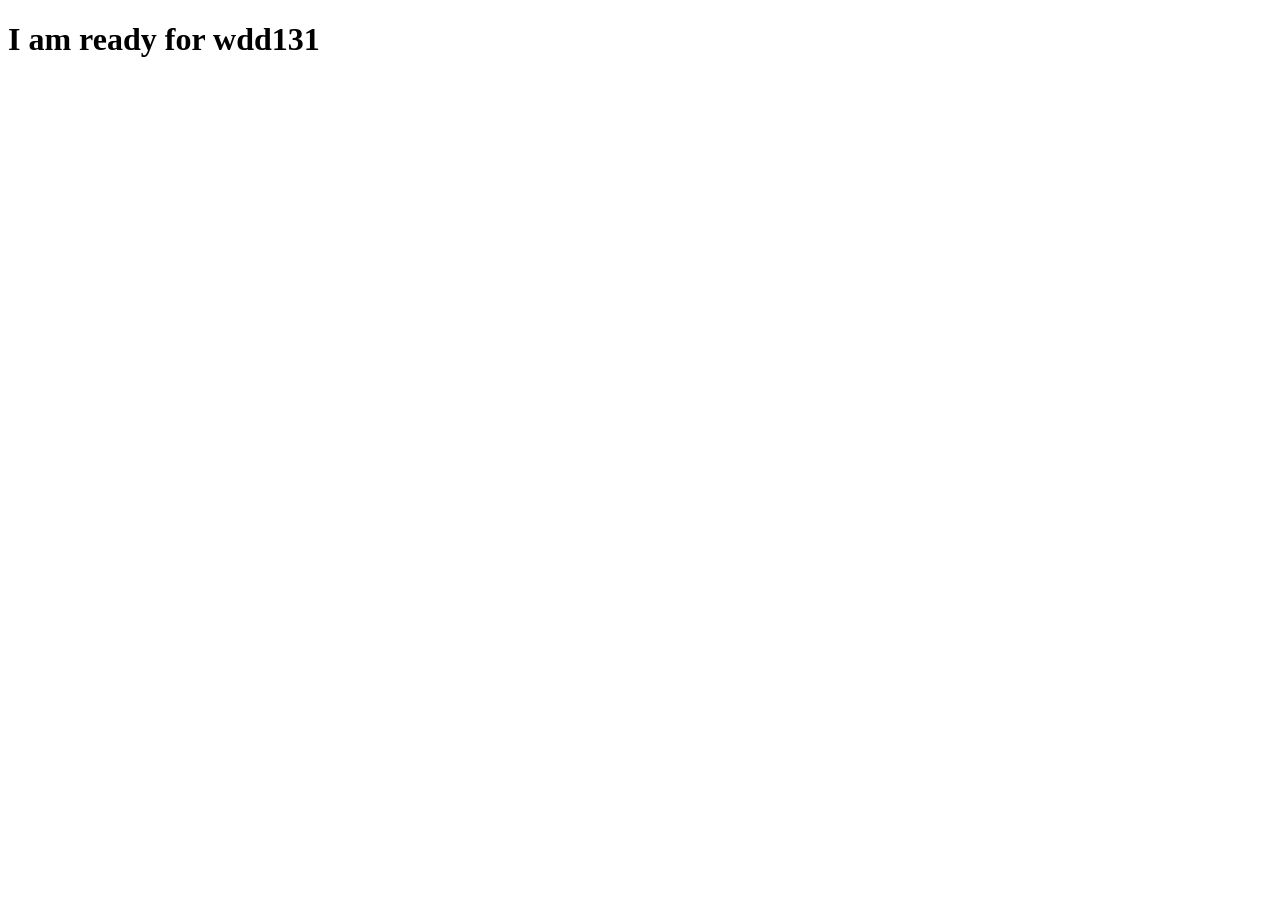
==== index.html @ 80e0471a "index" ====
<!DOCTYPE html>
<html lang="en">
<head>
    <meta charset="UTF-8">
    <meta name="viewport" content="width=device-width, initial-scale=1.0">
    <title>wdd131</title>
</head>
<body>
    <h1>I am ready for wdd131</h1>
    
</body>
</html>
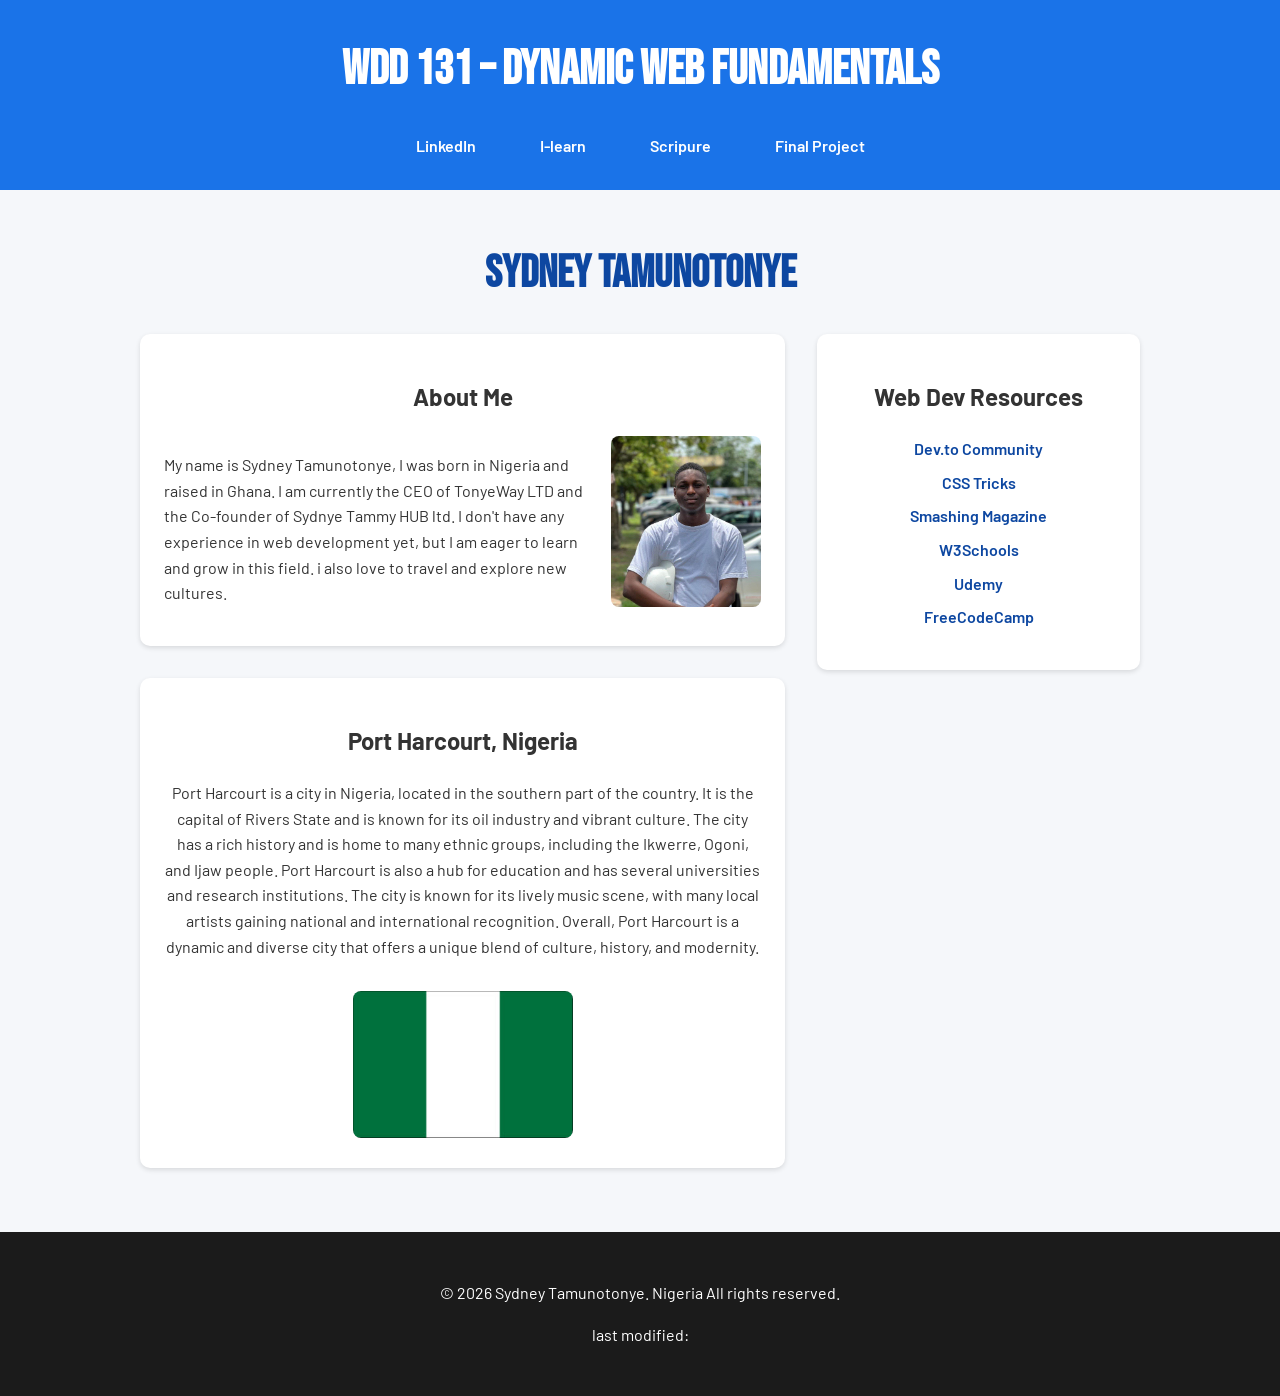
==== commit 1bb80e86: "WEEK01-ass" ====
--- a/index.html
+++ b/index.html
@@ -1,12 +1,82 @@
 <!DOCTYPE html>
 <html lang="en">
+
 <head>
     <meta charset="UTF-8">
     <meta name="viewport" content="width=device-width, initial-scale=1.0">
-    <title>wdd131</title>
+    <meta name="description" content="This is my personal website for wdd131">
+    <meta name="author" content="Sydney Tamunotonye">
+    <link rel="preconnect" href="https://fonts.googleapis.com">
+    <link rel="preconnect" href="https://fonts.gstatic.com" crossorigin>
+    <link href="https://fonts.googleapis.com/css2?family=Barlow:wght@400;800&family=Bebas+Neue&display=swap"
+        rel="stylesheet">
+    <link rel="stylesheet" href="week01/styles/base.css">
+    <script src="week01/scripts/getdates.js" defer></script>
+    <title>WDD 131 – Dynamic Web Fundamentals – Sydney Tamunotonye</title>
+
 </head>
+
 <body>
-    <h1>I am ready for wdd131</h1>
-    
+    <header>
+        <h1>WDD 131 – Dynamic Web Fundamentals</h1>
+        <nav>
+            <ul>
+                <li><a href="https://www.linkedin.com/in/sydneytamunotonye/">LinkedIn</a></li>
+                <li><a href="https://byupw.instructure.com/">I-learn</a></li>
+                <li><a href="https://www.churchofjesuschrist.org/study/scriptures/bofm/2-ne/2?lang=eng">Scripure</a>
+                </li>
+                <li><a href="contact.html">Final Project</a></li>
+            </ul>
+        </nav>
+    </header>
+    <main>
+        <h1 class="student-name">Sydney Tamunotonye</h1>
+        <div class="content-grid">
+            <div class="left-col">
+                <section class="about">
+                    <h2>About Me</h2>
+                    <div class="about-row">
+                        <p>My name is Sydney Tamunotonye, I was born in Nigeria and raised in Ghana. I am currently the
+                            CEO of TonyeWay LTD and the Co-founder of Sydnye Tammy HUB ltd. I don't have any experience
+                            in web development yet, but I am eager to learn and grow in this field. i also love to
+                            travel and explore new cultures.</p>
+                        <img src="week01/images/personal.jpg" alt="Sydney Tamunotonye" width="300">
+                    </div>
+                </section>
+
+                <section class="location">
+                    <h2>Port Harcourt, Nigeria</h2>
+                    <p>Port Harcourt is a city in Nigeria, located in the southern part of the country. It is the
+                        capital of Rivers State and is known for its oil industry and vibrant culture. The city has a
+                        rich history and is home to many ethnic groups, including the Ikwerre, Ogoni, and Ijaw people.
+                        Port Harcourt is also a hub for education and has several universities and research
+                        institutions. The city is known for its lively music scene, with many local artists gaining
+                        national and international recognition. Overall, Port Harcourt is a dynamic and diverse city
+                        that offers a unique blend of culture, history, and modernity.</p>
+                    <img src="week01/images/nigeria.jpg" alt="Port Harcourt, Nigeria" width="300">
+                </section>
+            </div>
+
+
+            <section class="Resources">
+                <h2>Web Dev Resources</h2>
+                <ul>
+                    <li><a href="https://developer.mozilla.org/en-US/docs/Web/JavaScript/Guide/Performance">Dev.to
+                            Community</a></li>
+                    <li><a href="https://css-tricks.com/">CSS Tricks</a></li>
+                    <li><a href="https://www.smashingmagazine.com/">Smashing Magazine</a></li>
+                    <li><a href="https://www.w3schools.com/">W3Schools</a></li>
+                    <li><a href="https://www.udemy.com/">Udemy</a></li>
+                    <li><a href="https://www.freecodecamp.org/">FreeCodeCamp</a></li>
+                </ul>
+            </section>
+        </div><!-- end .content-grid -->
+
+    </main>
+    <footer>
+        <p>&copy; <span id="currentyear"></span> Sydney Tamunotonye. Nigeria All rights reserved.</p>
+        <p>last modified: <span id="lastmodified"></span></p>
+    </footer>
 </body>
+
 </html>
--- a/week01/styles/base.css
+++ b/week01/styles/base.css
@@ -0,0 +1,172 @@
+:root {
+    --primary: #1a73e8;
+    --secondary: #0d47a1;
+    --light: #f5f7fa;
+    --dark: #1b1b1b;
+    --accent: #ffb300;
+    --text: #333;
+}
+
+body {
+    margin: 0;
+    font-family: "Barlow", sans-serif;
+    background-color: var(--light);
+    color: var(--text);
+    line-height: 1.6;
+}
+
+
+header {
+    background: var(--primary);
+    color: white;
+    padding: 2rem 1rem;
+    text-align: center;
+}
+
+header span {
+    display: block;
+    text-align: center;
+    /* required */
+}
+
+header h1 {
+    font-family: "Bebas Neue", sans-serif;
+    font-size: 3rem;
+    margin: 0;
+}
+
+nav ul {
+    list-style: none;
+    padding: 0;
+    margin: 1.5rem 0 0;
+    display: flex;
+    /* required */
+    justify-content: center;
+    gap: 2rem;
+}
+
+nav a {
+    text-decoration: none;
+    color: white;
+    font-weight: 600;
+    padding: 0.5rem 1rem;
+    transition: all 0.3s ease;
+    /* hover effect */
+    border-radius: 5px;
+}
+
+nav a:hover {
+    background: var(--accent);
+    color: var(--dark);
+    transform: translateY(-3px);
+}
+
+
+main {
+    max-width: 1000px;
+    /* required */
+    margin: 2rem auto;
+    /* centered */
+    padding: 1rem;
+}
+
+.student-name {
+    font-family: "Bebas Neue", sans-serif;
+    font-size: 2.8rem;
+    color: var(--secondary);
+    margin: 0 0 1.5rem;
+    text-align: center;
+}
+
+
+.content-grid {
+    display: grid;
+    /* required */
+    grid-template-columns: 2fr 1fr;
+    gap: 2rem;
+    align-items: start;
+}
+
+.content-grid section {
+    background: white;
+    padding: 1.5rem;
+    border-radius: 10px;
+    box-shadow: 0 2px 5px rgba(0, 0, 0, 0.12);
+    /* small soft box shadow */
+    text-align: center;
+}
+
+
+.left-col {
+    display: flex;
+    flex-direction: column;
+    gap: 2rem;
+}
+
+
+.about,
+.location {
+    background: white;
+    padding: 1.5rem;
+    border-radius: 10px;
+    box-shadow: 0 2px 5px rgba(0, 0, 0, 0.12);
+    text-align: center;
+}
+
+
+.about .about-row {
+    display: flex;
+    align-items: flex-start;
+    gap: 1.5rem;
+    text-align: left;
+}
+
+.about .about-row p {
+    flex: 1;
+}
+
+.about .about-row img {
+    width: 150px;
+    height: auto;
+    border-radius: 8px;
+}
+
+
+.location p {
+    text-align: center;
+}
+
+.location img {
+    width: 220px;
+    height: auto;
+    border-radius: 8px;
+    margin-top: 1rem;
+    align-self: left;
+}
+
+.Resources ul {
+    list-style: none;
+    padding: 0;
+}
+
+.Resources li {
+    margin: 0.5rem 0;
+}
+
+.Resources a {
+    color: var(--secondary);
+    font-weight: 600;
+    text-decoration: none;
+}
+
+.Resources a:hover {
+    text-decoration: underline;
+}
+
+footer {
+    text-align: center;
+    padding: 2rem 1rem;
+    background: var(--dark);
+    color: white;
+    margin-top: 3rem;
+}
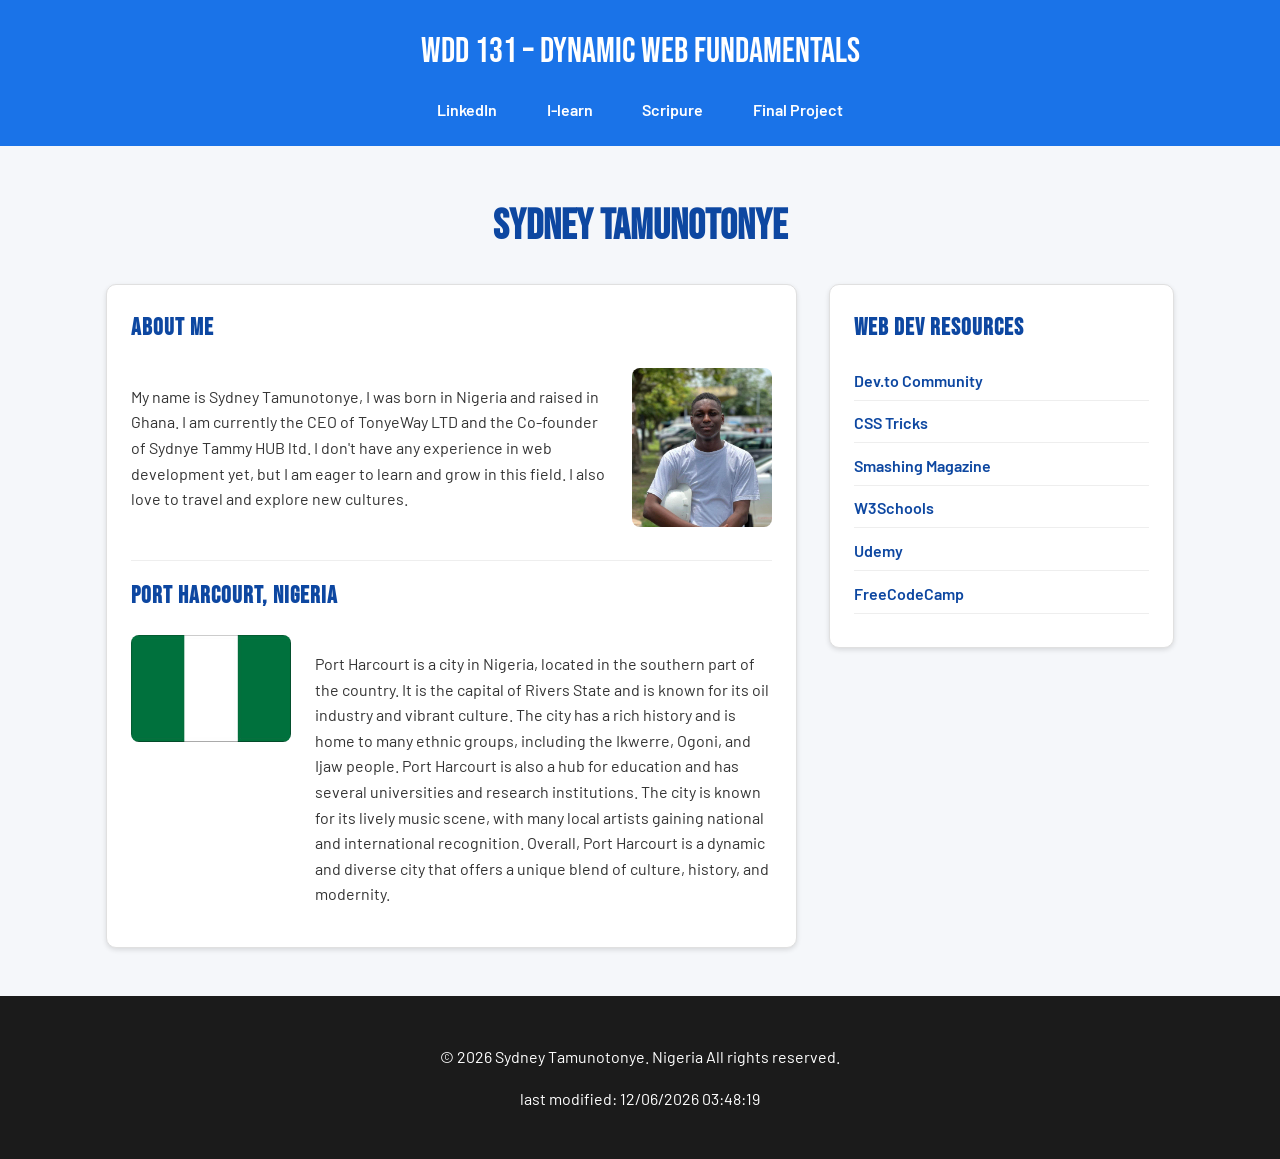
==== commit 9a8bb1e4: "week01-mod" ====
--- a/index.html
+++ b/index.html
@@ -10,15 +10,15 @@
     <link rel="preconnect" href="https://fonts.gstatic.com" crossorigin>
     <link href="https://fonts.googleapis.com/css2?family=Barlow:wght@400;800&family=Bebas+Neue&display=swap"
         rel="stylesheet">
-    <link rel="stylesheet" href="week01/styles/base.css">
-    <script src="week01/scripts/getdates.js" defer></script>
+    <link rel="stylesheet" href="styles/base.css">
+    <script src="scripts/getdates.js" defer></script>
     <title>WDD 131 – Dynamic Web Fundamentals – Sydney Tamunotonye</title>
 
 </head>
 
 <body>
     <header>
-        <h1>WDD 131 – Dynamic Web Fundamentals</h1>
+        <h1><span id="course-title">WDD 131 – Dynamic Web Fundamentals</span></h1>
         <nav>
             <ul>
                 <li><a href="https://www.linkedin.com/in/sydneytamunotonye/">LinkedIn</a></li>
@@ -30,39 +30,37 @@
         </nav>
     </header>
     <main>
-        <h1 class="student-name">Sydney Tamunotonye</h1>
+        <h1>Sydney Tamunotonye</h1>
         <div class="content-grid">
-            <div class="left-col">
-                <section class="about">
-                    <h2>About Me</h2>
-                    <div class="about-row">
-                        <p>My name is Sydney Tamunotonye, I was born in Nigeria and raised in Ghana. I am currently the
-                            CEO of TonyeWay LTD and the Co-founder of Sydnye Tammy HUB ltd. I don't have any experience
-                            in web development yet, but I am eager to learn and grow in this field. i also love to
-                            travel and explore new cultures.</p>
-                        <img src="week01/images/personal.jpg" alt="Sydney Tamunotonye" width="300">
+            <section class="card">
+                <h2>About Me</h2>
+                <div class="about-row">
+                    <p>My name is Sydney Tamunotonye, I was born in Nigeria and raised in Ghana. I am currently the CEO
+                        of TonyeWay LTD and the Co-founder of Sydnye Tammy HUB ltd. I don't have any experience in web
+                        development yet, but I am eager to learn and grow in this field. I also love to travel and
+                        explore new cultures.</p>
+                    <img src="images/personal.jpg" alt="Sydney Tamunotonye" width="300">
+                </div>
+
+                <div class="location-block">
+                    <h2>Port Harcourt, Nigeria</h2>
+                    <div class="location-row">
+                        <img src="images/nigeria.jpg" alt="Port Harcourt, Nigeria" width="300">
+                        <p>Port Harcourt is a city in Nigeria, located in the southern part of the country. It is the
+                            capital of Rivers State and is known for its oil industry and vibrant culture. The city has
+                            a rich history and is home to many ethnic groups, including the Ikwerre, Ogoni, and Ijaw
+                            people. Port Harcourt is also a hub for education and has several universities and research
+                            institutions. The city is known for its lively music scene, with many local artists gaining
+                            national and international recognition. Overall, Port Harcourt is a dynamic and diverse city
+                            that offers a unique blend of culture, history, and modernity.</p>
                     </div>
-                </section>
+                </div>
+            </section>
 
-                <section class="location">
-                    <h2>Port Harcourt, Nigeria</h2>
-                    <p>Port Harcourt is a city in Nigeria, located in the southern part of the country. It is the
-                        capital of Rivers State and is known for its oil industry and vibrant culture. The city has a
-                        rich history and is home to many ethnic groups, including the Ikwerre, Ogoni, and Ijaw people.
-                        Port Harcourt is also a hub for education and has several universities and research
-                        institutions. The city is known for its lively music scene, with many local artists gaining
-                        national and international recognition. Overall, Port Harcourt is a dynamic and diverse city
-                        that offers a unique blend of culture, history, and modernity.</p>
-                    <img src="week01/images/nigeria.jpg" alt="Port Harcourt, Nigeria" width="300">
-                </section>
-            </div>
-
-
-            <section class="Resources">
+            <section class="card">
                 <h2>Web Dev Resources</h2>
                 <ul>
-                    <li><a href="https://developer.mozilla.org/en-US/docs/Web/JavaScript/Guide/Performance">Dev.to
-                            Community</a></li>
+                    <li><a href="https://developer.mozilla.org/">Dev.to Community</a></li>
                     <li><a href="https://css-tricks.com/">CSS Tricks</a></li>
                     <li><a href="https://www.smashingmagazine.com/">Smashing Magazine</a></li>
                     <li><a href="https://www.w3schools.com/">W3Schools</a></li>
@@ -71,7 +69,6 @@
                 </ul>
             </section>
         </div><!-- end .content-grid -->
-
     </main>
     <footer>
         <p>&copy; <span id="currentyear"></span> Sydney Tamunotonye. Nigeria All rights reserved.</p>
--- a/styles/base.css
+++ b/styles/base.css
@@ -0,0 +1,192 @@
+:root {
+    --primary: #1a73e8;
+    --secondary: #0d47a1;
+    --light: #f5f7fa;
+    --dark: #1b1b1b;
+    --accent: #ffb300;
+    --text: #333;
+}
+
+* {
+    box-sizing: border-box;
+}
+
+body {
+    margin: 0;
+    font-family: "Barlow", sans-serif;
+    background-color: var(--light);
+    color: var(--text);
+    line-height: 1.6;
+    display: flex;
+    flex-direction: column;
+    min-height: 100vh;
+}
+
+/* ------------------------------
+   HEADER
+--------------------------------*/
+header {
+    background: var(--primary);
+    color: white;
+    padding: 1.5rem 1rem;
+    text-align: center;
+}
+
+header h1 {
+    font-family: "Bebas Neue", sans-serif;
+    font-weight: 400;
+    font-size: 2.2rem;
+    margin: 0;
+}
+
+footer {
+    margin-top: auto;
+}
+
+/* ------------------------------
+   NAVIGATION
+--------------------------------*/
+nav ul {
+    list-style: none;
+    padding: 0;
+    margin: 1rem 0 0;
+    display: flex;
+    justify-content: center;
+    gap: 1.5rem;
+    flex-wrap: wrap;
+}
+
+nav a {
+    text-decoration: none;
+    color: white;
+    font-weight: 600;
+    padding: 0.3rem 0.8rem;
+    border-radius: 5px;
+    transition: all 0.3s ease;
+}
+
+nav a:hover {
+    background: var(--accent);
+    color: var(--dark);
+}
+
+/* ------------------------------
+   MAIN / GRID
+--------------------------------*/
+main {
+    max-width: 1100px;
+    margin: 2rem auto;
+    padding: 1rem;
+    width: 100%;
+}
+
+/* Main heading = student name (single h1 in main) */
+main h1 {
+    font-family: "Bebas Neue", sans-serif;
+    font-size: 2.6rem;
+    color: var(--secondary);
+    margin: 0 0 1.5rem;
+    text-align: center;
+}
+
+/* Two cards side by side */
+.content-grid {
+    display: grid;
+    grid-template-columns: 2fr 1fr;
+    gap: 2rem;
+    align-items: start;
+}
+
+/* Card styling - each card has its own shadow */
+.card {
+    background: white;
+    padding: 1.5rem;
+    border-radius: 10px;
+    box-shadow: 0 2px 5px rgba(0, 0, 0, 0.12);
+    border: 1px solid #e0e0e0;
+}
+
+.card h2 {
+    margin-top: 0;
+    font-family: "Bebas Neue", sans-serif;
+    letter-spacing: 1px;
+    color: var(--secondary);
+}
+
+/* Inside About card - photo on the right of bio */
+.about-row {
+    display: flex;
+    align-items: flex-start;
+    gap: 1.5rem;
+}
+
+.about-row p {
+    flex: 1;
+    text-align: left;
+}
+
+.about-row img {
+    width: 140px;
+    height: auto;
+    border-radius: 8px;
+}
+
+/* Country block below the About Me block */
+.location-block {
+    margin-top: 2rem;
+    border-top: 1px solid #eee;
+    padding-top: 1rem;
+}
+
+.location-row {
+    display: flex;
+    align-items: flex-start;
+    gap: 1.5rem;
+}
+
+.location-row p {
+    flex: 1;
+    text-align: left;
+}
+
+.location-row img {
+    width: 160px;
+    height: auto;
+    border-radius: 8px;
+}
+
+/* ------------------------------
+   RESOURCES CARD
+--------------------------------*/
+.card ul {
+    list-style: none;
+    padding: 0;
+    margin: 0;
+    text-align: left;
+}
+
+.card li {
+    margin: 0.6rem 0;
+    border-bottom: 1px solid #eee;
+    padding-bottom: 0.4rem;
+}
+
+.card a {
+    color: var(--secondary);
+    font-weight: 600;
+    text-decoration: none;
+}
+
+.card a:hover {
+    text-decoration: underline;
+}
+
+/* ------------------------------
+   FOOTER
+--------------------------------*/
+footer {
+    text-align: center;
+    padding: 2rem 1rem;
+    background: var(--dark);
+    color: white;
+}
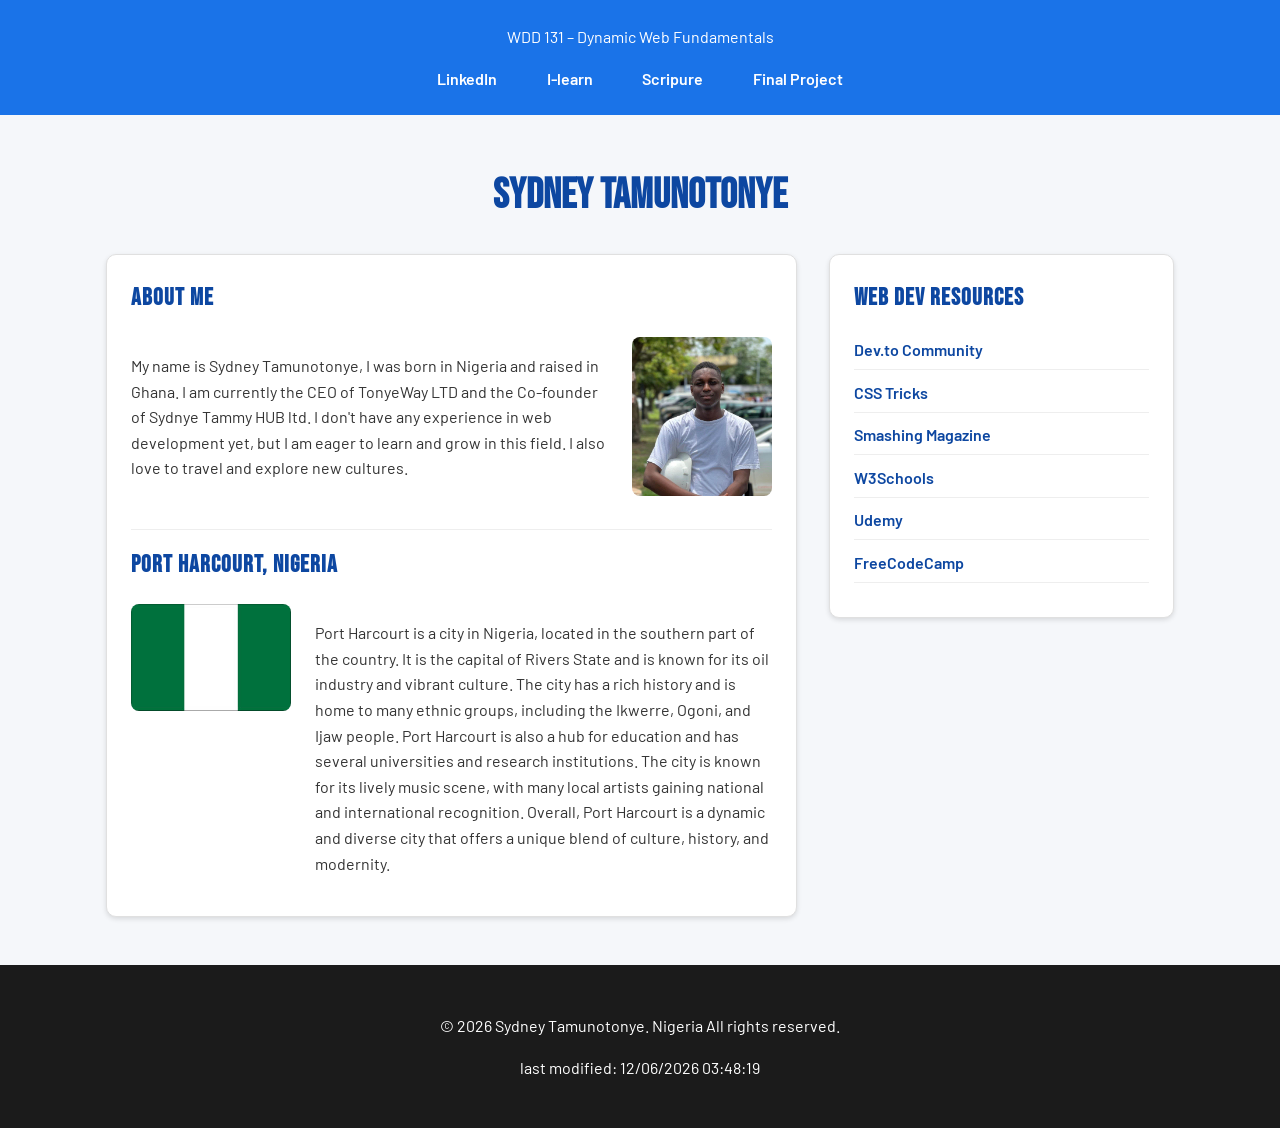
==== commit 8a7c3f1f: "week01-mod2" ====
--- a/index.html
+++ b/index.html
@@ -18,7 +18,7 @@
 
 <body>
     <header>
-        <h1><span id="course-title">WDD 131 – Dynamic Web Fundamentals</span></h1>
+        <span id="course-title">WDD 131 – Dynamic Web Fundamentals</span>
         <nav>
             <ul>
                 <li><a href="https://www.linkedin.com/in/sydneytamunotonye/">LinkedIn</a></li>
--- a/styles/base.css
+++ b/styles/base.css
@@ -22,9 +22,7 @@
     min-height: 100vh;
 }
 
-/* ------------------------------
-   HEADER
---------------------------------*/
+
 header {
     background: var(--primary);
     color: white;
@@ -39,13 +37,7 @@
     margin: 0;
 }
 
-footer {
-    margin-top: auto;
-}
 
-/* ------------------------------
-   NAVIGATION
---------------------------------*/
 nav ul {
     list-style: none;
     padding: 0;
@@ -70,9 +62,7 @@
     color: var(--dark);
 }
 
-/* ------------------------------
-   MAIN / GRID
---------------------------------*/
+
 main {
     max-width: 1100px;
     margin: 2rem auto;
@@ -80,7 +70,7 @@
     width: 100%;
 }
 
-/* Main heading = student name (single h1 in main) */
+
 main h1 {
     font-family: "Bebas Neue", sans-serif;
     font-size: 2.6rem;
@@ -89,7 +79,7 @@
     text-align: center;
 }
 
-/* Two cards side by side */
+
 .content-grid {
     display: grid;
     grid-template-columns: 2fr 1fr;
@@ -97,7 +87,7 @@
     align-items: start;
 }
 
-/* Card styling - each card has its own shadow */
+
 .card {
     background: white;
     padding: 1.5rem;
@@ -113,7 +103,7 @@
     color: var(--secondary);
 }
 
-/* Inside About card - photo on the right of bio */
+
 .about-row {
     display: flex;
     align-items: flex-start;
@@ -131,7 +121,7 @@
     border-radius: 8px;
 }
 
-/* Country block below the About Me block */
+
 .location-block {
     margin-top: 2rem;
     border-top: 1px solid #eee;
@@ -155,9 +145,7 @@
     border-radius: 8px;
 }
 
-/* ------------------------------
-   RESOURCES CARD
---------------------------------*/
+
 .card ul {
     list-style: none;
     padding: 0;
@@ -181,12 +169,11 @@
     text-decoration: underline;
 }
 
-/* ------------------------------
-   FOOTER
---------------------------------*/
+
 footer {
     text-align: center;
     padding: 2rem 1rem;
     background: var(--dark);
     color: white;
+    margin-top: auto;
 }
